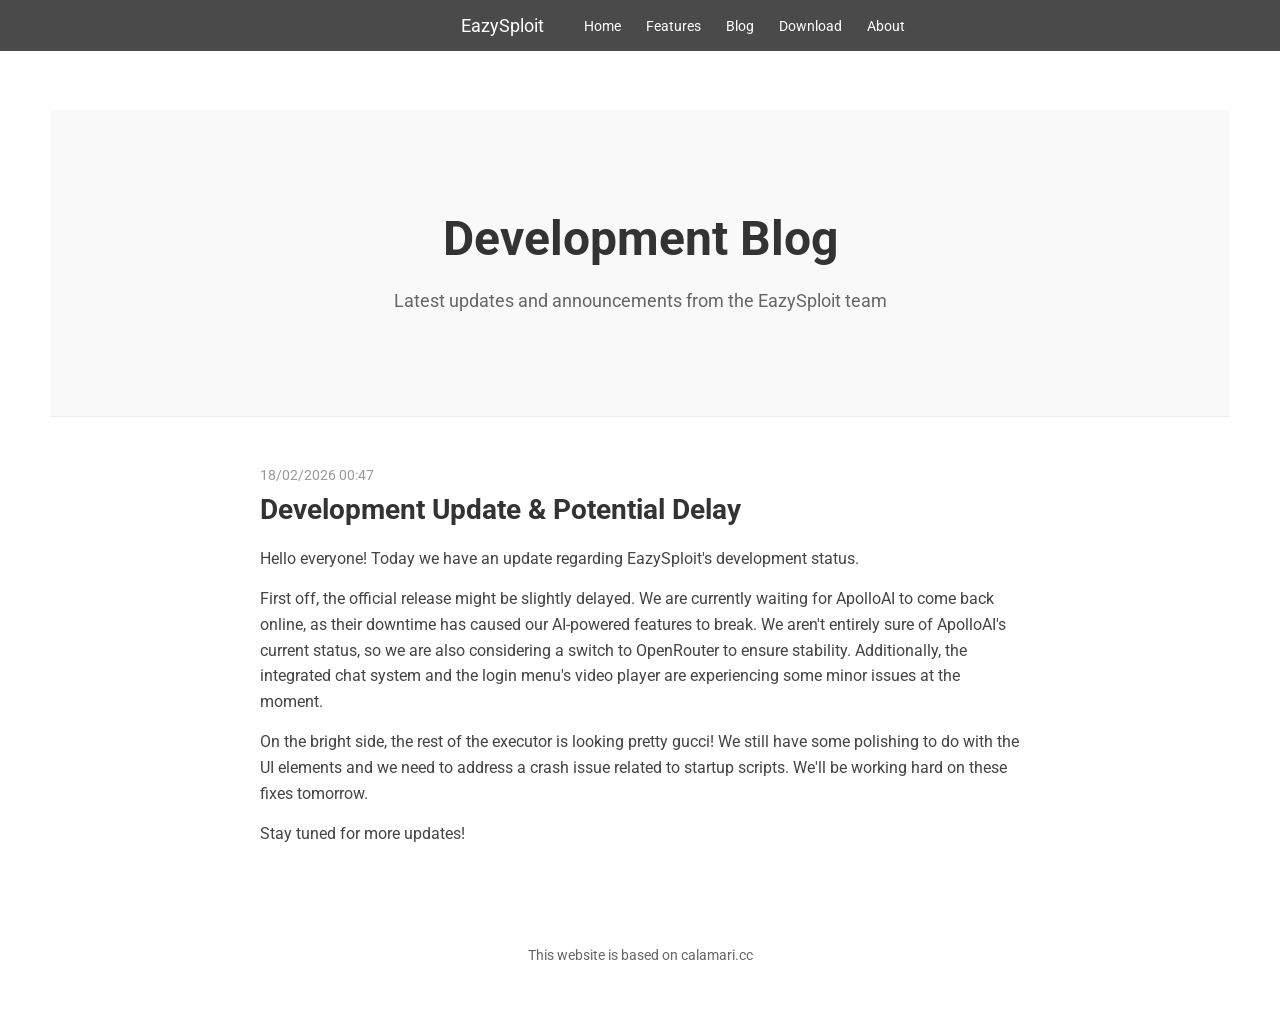
==== blog.html @ e81306ab "Add files via upload" ====
<!DOCTYPE html>
<html lang="en">

<head>
    <meta charset="UTF-8">
    <meta name="viewport" content="width=device-width, initial-scale=1.0">
    <title>EazySploit - Blog</title>

    <!-- Favicon -->
    <link rel="icon" type="image/png" href="smily.png">

    <!-- Discord Embed -->
    <meta property="og:title" content="EazySploit Blog">
    <meta property="og:description"
        content="Stay updated with the latest EazySploit development news and announcements.">
    <meta property="og:image" content="smily.png">
    <meta property="og:url" content="https://eazysploit.com/blog">
    <meta name="theme-color" content="#4a4a4a">

    <link href="https://fonts.googleapis.com/css2?family=Roboto:wght@400;700&display=swap" rel="stylesheet">
    <link rel="stylesheet" href="style.css">
</head>

<body>
    <div class="topbar">
        <img src="smily-removebg-preview.png" alt="Logo" class="topbar-logo"
            style="height: 20px; width: auto; margin-right: 10px; mix-blend-mode: multiply; filter: brightness(0) invert(1);">
        <h1>EazySploit</h1>
        <nav class="nav-sections">
            <a href="index.html">Home</a>
            <a href="features.html">Features</a>
            <a href="blog.html">Blog</a>
            <a href="index.html#download">Download</a>
            <a href="index.html#about">About</a>
        </nav>
    </div>

    <div class="content">
        <section class="blog-hero">
            <h1>Development Blog</h1>
            <p>Latest updates and announcements from the EazySploit team</p>
        </section>

        <section class="blog-list">
            <article class="blog-post">
                <div class="blog-date">18/02/2026 00:47</div>
                <h2 class="blog-title">Development Update & Potential Delay</h2>
                <div class="blog-content">
                    <p>Hello everyone! Today we have an update regarding EazySploit's development status.</p>
                    <p>First off, the official release might be slightly delayed. We are currently waiting for ApolloAI
                        to come back online, as their downtime has caused our AI-powered features to break. We aren't
                        entirely sure of ApolloAI's current status, so we are also considering a switch to OpenRouter to
                        ensure stability.
                        Additionally, the integrated chat system and the login menu's video player are experiencing some
                        minor issues at the moment.</p>
                    <p>On the bright side, the rest of the executor is looking pretty gucci! We still have some
                        polishing to do with the UI elements and we need to address a crash issue related to startup
                        scripts. We'll be working hard on these fixes tomorrow.</p>
                    <p>Stay tuned for more updates!</p>
                </div>
            </article>
        </section>

        <footer style="text-align: center; padding: 20px; color: #666; font-size: 14px; margin-top: 50px;">
            This website is based on calamari.cc
        </footer>
    </div>
</body>

</html>
---- style.css ----
* {
    margin: 0;
    padding: 0;
    box-sizing: border-box;
}

body {
    font-family: 'Roboto', sans-serif;
    background-color: #ffffff;
    color: #333333;
}

.topbar {
    background-color: #4a4a4a;
    padding: 15px 30px;
    width: 100%;
    position: fixed;
    top: 0;
    left: 0;
    z-index: 1000;
    display: flex;
    justify-content: center;
    align-items: center;
    gap: 40px;
}

.topbar h1 {
    font-size: 18px;
    font-weight: 400;
    color: #ffffff;
    margin: 0;
}

.topbar-logo {
    height: 20px;
    width: auto;
    margin-right: 10px;
    mix-blend-mode: multiply;
    filter: brightness(0) invert(1);
}

.nav-sections {
    display: flex;
    gap: 25px;
}

.nav-sections a {
    color: #ffffff;
    text-decoration: none;
    font-size: 14px;
    transition: opacity 0.2s;
}

.nav-sections a:hover {
    opacity: 0.7;
}

.content {
    margin-top: 70px;
    padding: 40px 50px;
    max-width: 1600px;
    margin-left: auto;
    margin-right: auto;
    text-align: center;
}

section {
    margin-bottom: 50px;
}

section h2 {
    font-size: 28px;
    margin-bottom: 15px;
    color: #333333;
}

section p {
    font-size: 16px;
    line-height: 1.6;
    color: #666666;
}

section ul {
    list-style: none;
    padding-left: 0;
    display: inline-block;
    text-align: left;
}

section ul li {
    font-size: 16px;
    padding: 8px 0;
    color: #666666;
}

section ul li:before {
    content: "✓ ";
    color: #4a4a4a;
    font-weight: bold;
    margin-right: 8px;
}

.download-btn {
    background-color: #4a4a4a;
    color: #ffffff;
    border: none;
    padding: 12px 30px;
    font-size: 16px;
    font-family: 'Roboto', sans-serif;
    cursor: pointer;
    margin-top: 10px;
}

.download-btn:hover {
    background-color: #5a5a5a;
}

.video-container {
    margin-top: 20px;
    display: inline-block;
    position: relative;
    z-index: 10;
}

.video-container {
    position: relative;
    width: 100%;
    max-width: 1000px;
    margin: 40px auto;
    aspect-ratio: 16 / 9;
    background: #000;
    border-radius: 10px;
    overflow: hidden;
}

.video-container iframe {
    width: 100%;
    height: 100%;
    border: none;
}

.launcher-container {
    margin-top: 20px;
}

.launcher-image {
    max-width: 90%;
    height: auto;
    border-radius: 8px;
    box-shadow: 0 4px 8px rgba(0, 0, 0, 0.1);
}

.mainui-container {
    margin-top: 20px;
}

.mainui-image {
    max-width: 90%;
    height: auto;
    border-radius: 8px;
    box-shadow: 0 4px 8px rgba(0, 0, 0, 0.1);
}

.mainui-note {
    font-size: 14px;
    font-style: italic;
    color: #888888;
    margin-top: 15px;
    line-height: 1.5;
}

/* Features Page Styles */
.features-hero {
    padding: 60px 20px 40px;
    margin-bottom: 40px;
}

.features-hero h1 {
    font-size: 42px;
    margin-bottom: 15px;
    color: #333333;
}

.features-hero p {
    font-size: 18px;
    color: #666666;
}

.feature-category {
    margin-bottom: 60px;
}

.feature-category h2 {
    font-size: 32px;
    margin-bottom: 25px;
    color: #333333;
}

.feature-grid {
    display: grid;
    grid-template-columns: repeat(auto-fit, minmax(280px, 1fr));
    gap: 25px;
    margin-top: 20px;
}

.feature-item {
    background-color: #f9f9f9;
    padding: 25px;
    border-radius: 8px;
    border-left: 4px solid #4a4a4a;
}

.feature-item h3 {
    font-size: 20px;
    margin-bottom: 10px;
    color: #333333;
}

.feature-item p {
    font-size: 15px;
    color: #666666;
    line-height: 1.6;
}

.feature-list {
    list-style: none;
    padding-left: 0;
    text-align: left;
    max-width: 900px;
    margin: 0 auto;
}

.feature-list li {
    font-size: 16px;
    padding: 12px 0;
    color: #666666;
    line-height: 1.7;
    border-bottom: 1px solid #eeeeee;
}

.feature-list li:last-child {
    border-bottom: none;
}

.feature-list li strong {
    color: #333333;
}

.code-features {
    display: grid;
    grid-template-columns: repeat(auto-fit, minmax(250px, 1fr));
    gap: 20px;
    margin-top: 20px;
}

.code-block {
    background-color: #2d2d2d;
    padding: 20px;
    border-radius: 8px;
}

.code-block h3 {
    font-size: 16px;
    margin-bottom: 12px;
    color: #ffffff;
}

.code-block code {
    font-family: 'Courier New', monospace;
    font-size: 13px;
    color: #a8e6cf;
    line-height: 1.8;
    display: block;
}

.why-choose {
    background-color: #f5f5f5;
    padding: 50px 30px;
    border-radius: 12px;
    margin-bottom: 50px;
}

.why-choose h2 {
    font-size: 36px;
    margin-bottom: 30px;
    color: #333333;
}

.benefits-grid {
    display: grid;
    grid-template-columns: repeat(auto-fit, minmax(220px, 1fr));
    gap: 15px;
    max-width: 1000px;
    margin: 0 auto;
}

.benefit {
    background-color: #ffffff;
    padding: 15px 20px;
    border-radius: 6px;
    font-size: 15px;
    color: #333333;
    text-align: center;
    box-shadow: 0 2px 4px rgba(0, 0, 0, 0.05);
}

.cta-section {
    padding: 60px 20px;
    margin-bottom: 40px;
}

.cta-section h2 {
    font-size: 36px;
    margin-bottom: 15px;
    color: #333333;
}

.cta-section p {
    font-size: 18px;
    color: #666666;
    margin-bottom: 30px;
}

.cta-button {
    display: inline-block;
    background-color: #4a4a4a;
    color: #ffffff;
    padding: 15px 40px;
    font-size: 18px;
    text-decoration: none;
    border-radius: 6px;
    transition: background-color 0.3s;
}

.cta-button:hover {
    background-color: #5a5a5a;
}

/* Blog Section */
.blog-hero {
    background-color: #f9f9f9;
    padding: 100px 20px;
    margin-bottom: 50px;
    border-bottom: 1px solid #eeeeee;
}

.blog-hero h1 {
    font-size: 48px;
    margin-bottom: 20px;
    color: #333;
}

.blog-hero p {
    font-size: 18px;
    color: #666;
}

.blog-list {
    max-width: 800px;
    margin: 0 auto;
    text-align: left;
    padding: 0 20px;
}

.blog-post {
    margin-bottom: 80px;
}

.blog-date {
    font-size: 14px;
    color: #999;
    margin-bottom: 10px;
}

.blog-title {
    font-size: 28px;
    margin-bottom: 20px;
    color: #333;
}

.blog-content p {
    font-size: 16px;
    line-height: 1.6;
    margin-bottom: 15px;
    color: #444;
}

.blog-post img {
    max-width: 100%;
    height: auto;
    margin: 20px 0;
    border-radius: 8px;
    box-shadow: 0 4px 8px rgba(0, 0, 0, 0.1);
}
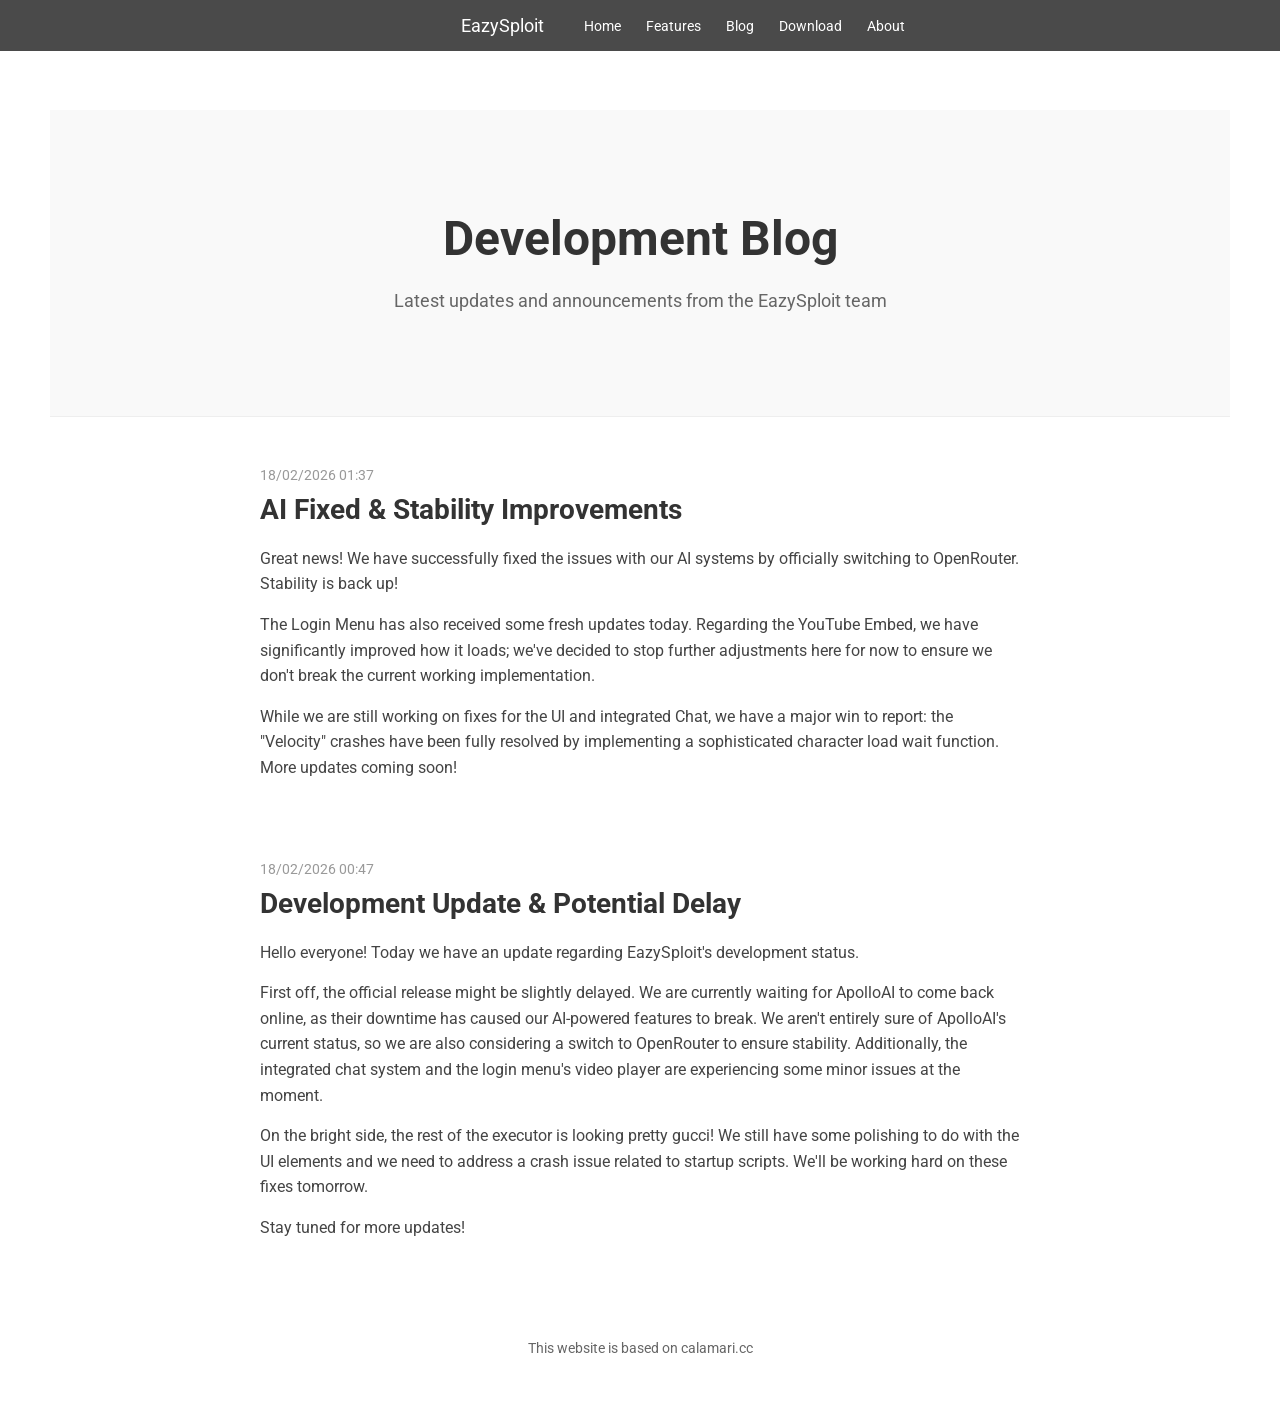
==== commit 16f4eaf4: "Add blog posts for AI fixes and development updates Added new blog post about AI fixes and stability" ====
--- a/blog.html
+++ b/blog.html
@@ -43,6 +43,21 @@
 
         <section class="blog-list">
             <article class="blog-post">
+                <div class="blog-date">18/02/2026 01:37</div>
+                <h2 class="blog-title">AI Fixed & Stability Improvements</h2>
+                <div class="blog-content">
+                    <p>Great news! We have successfully fixed the issues with our AI systems by officially switching to
+                        OpenRouter. Stability is back up!</p>
+                    <p>The Login Menu has also received some fresh updates today. Regarding the YouTube Embed, we have
+                        significantly improved how it loads; we've decided to stop further adjustments here for now to
+                        ensure we don't break the current working implementation.</p>
+                    <p>While we are still working on fixes for the UI and integrated Chat, we have a major win to
+                        report: the "Velocity" crashes have been fully resolved by implementing a sophisticated
+                        character load wait function. More updates coming soon!</p>
+                </div>
+            </article>
+
+            <article class="blog-post">
                 <div class="blog-date">18/02/2026 00:47</div>
                 <h2 class="blog-title">Development Update & Potential Delay</h2>
                 <div class="blog-content">
@@ -67,4 +82,4 @@
     </div>
 </body>
 
-</html>+</html>
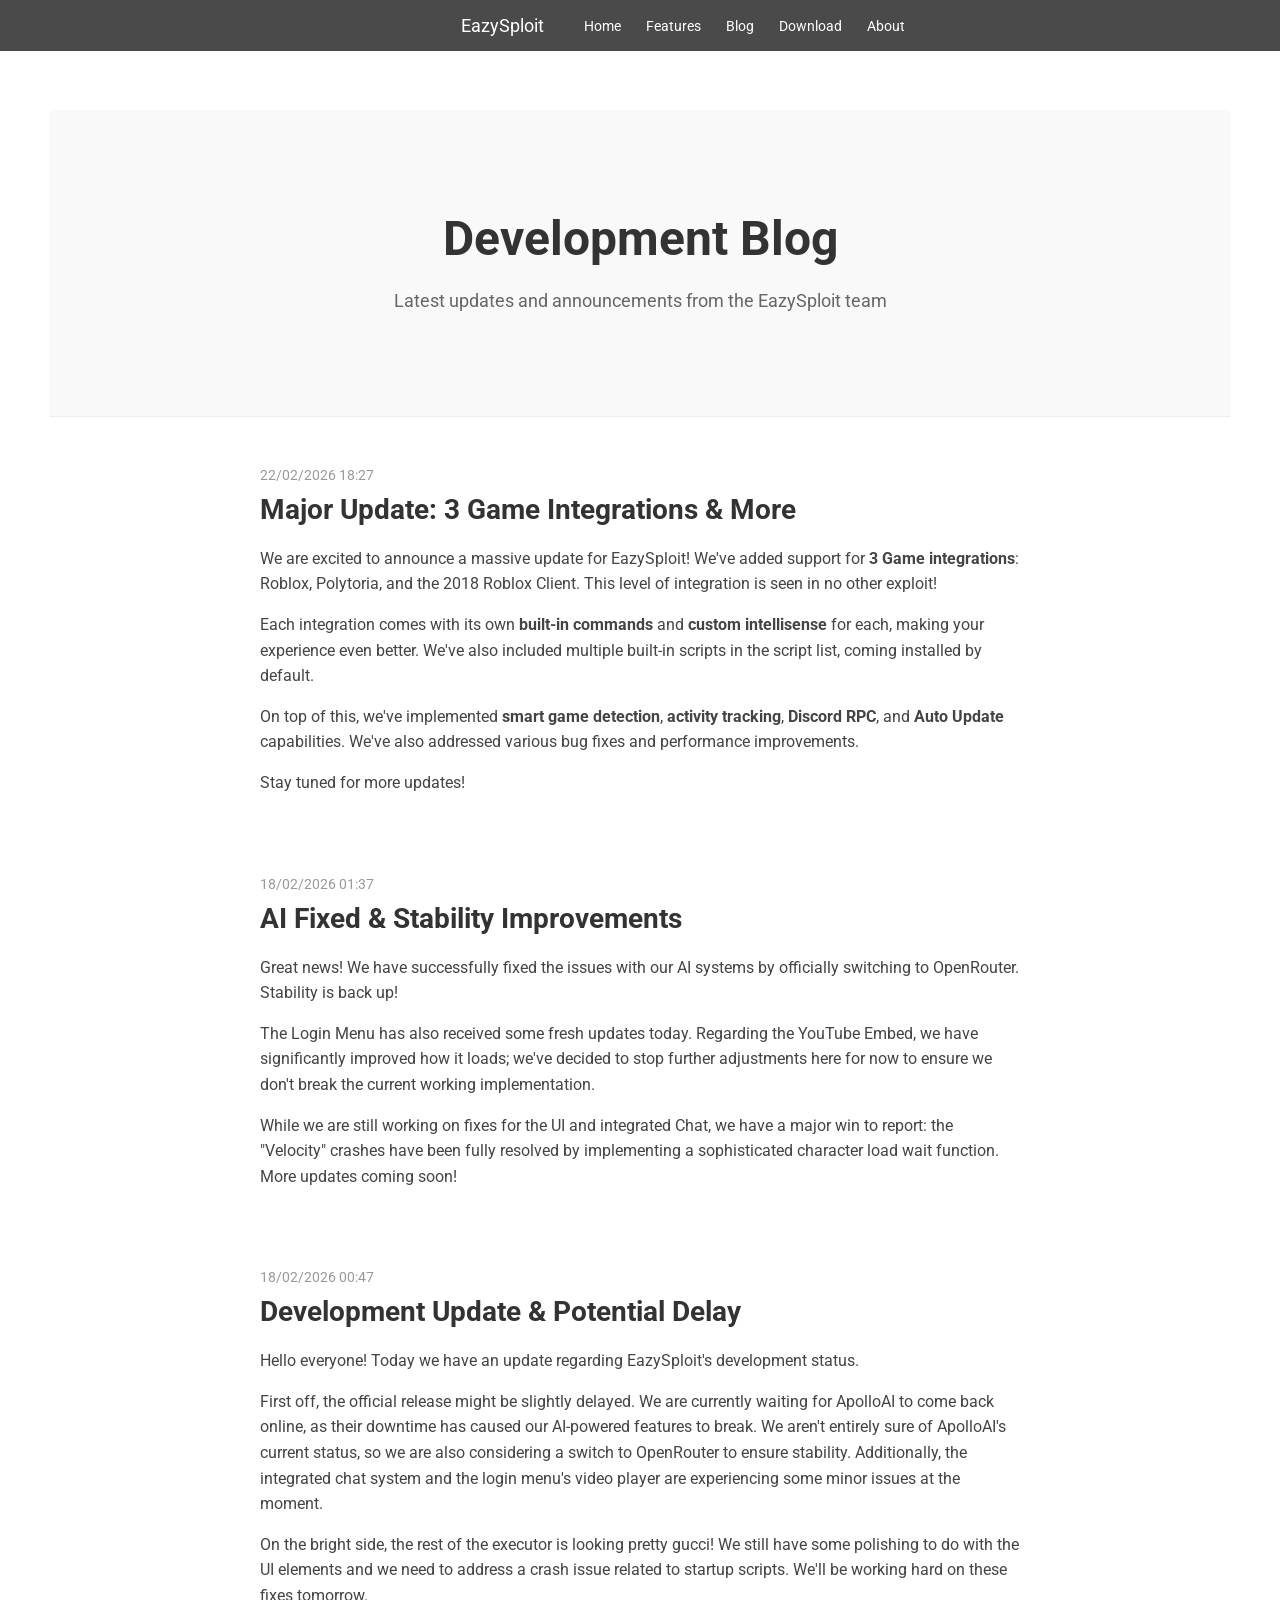
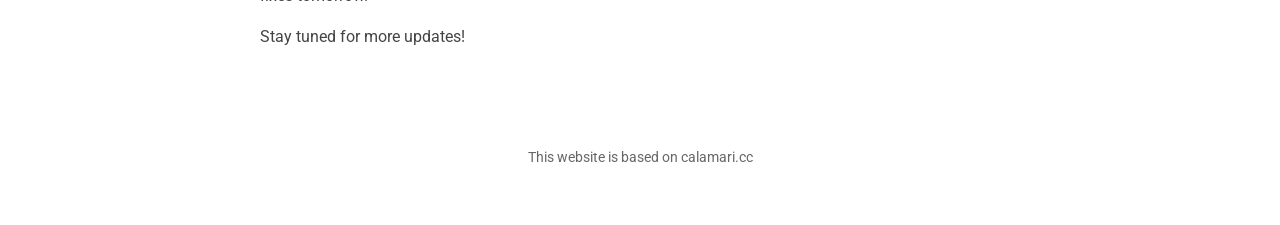
==== commit d044f1d2: "Add files via upload" ====
--- a/blog.html
+++ b/blog.html
@@ -43,6 +43,24 @@
 
         <section class="blog-list">
             <article class="blog-post">
+                <div class="blog-date">22/02/2026 18:27</div>
+                <h2 class="blog-title">Major Update: 3 Game Integrations & More</h2>
+                <div class="blog-content">
+                    <p>We are excited to announce a massive update for EazySploit! We've added support for <b>3 Game
+                            integrations</b>: Roblox, Polytoria, and the 2018 Roblox Client. This level of integration
+                        is seen in no other exploit!</p>
+                    <p>Each integration comes with its own <b>built-in commands</b> and <b>custom intellisense</b> for
+                        each, making your experience even better. We've also included multiple built-in scripts in the
+                        script list, coming installed by default.</p>
+                    <p>On top of this, we've implemented <b>smart game detection</b>, <b>activity tracking</b>,
+                        <b>Discord RPC</b>, and <b>Auto Update</b> capabilities. We've also addressed various bug fixes
+                        and performance improvements.
+                    </p>
+                    <p>Stay tuned for more updates!</p>
+                </div>
+            </article>
+
+            <article class="blog-post">
                 <div class="blog-date">18/02/2026 01:37</div>
                 <h2 class="blog-title">AI Fixed & Stability Improvements</h2>
                 <div class="blog-content">
@@ -82,4 +100,4 @@
     </div>
 </body>
 
-</html>
+</html>
